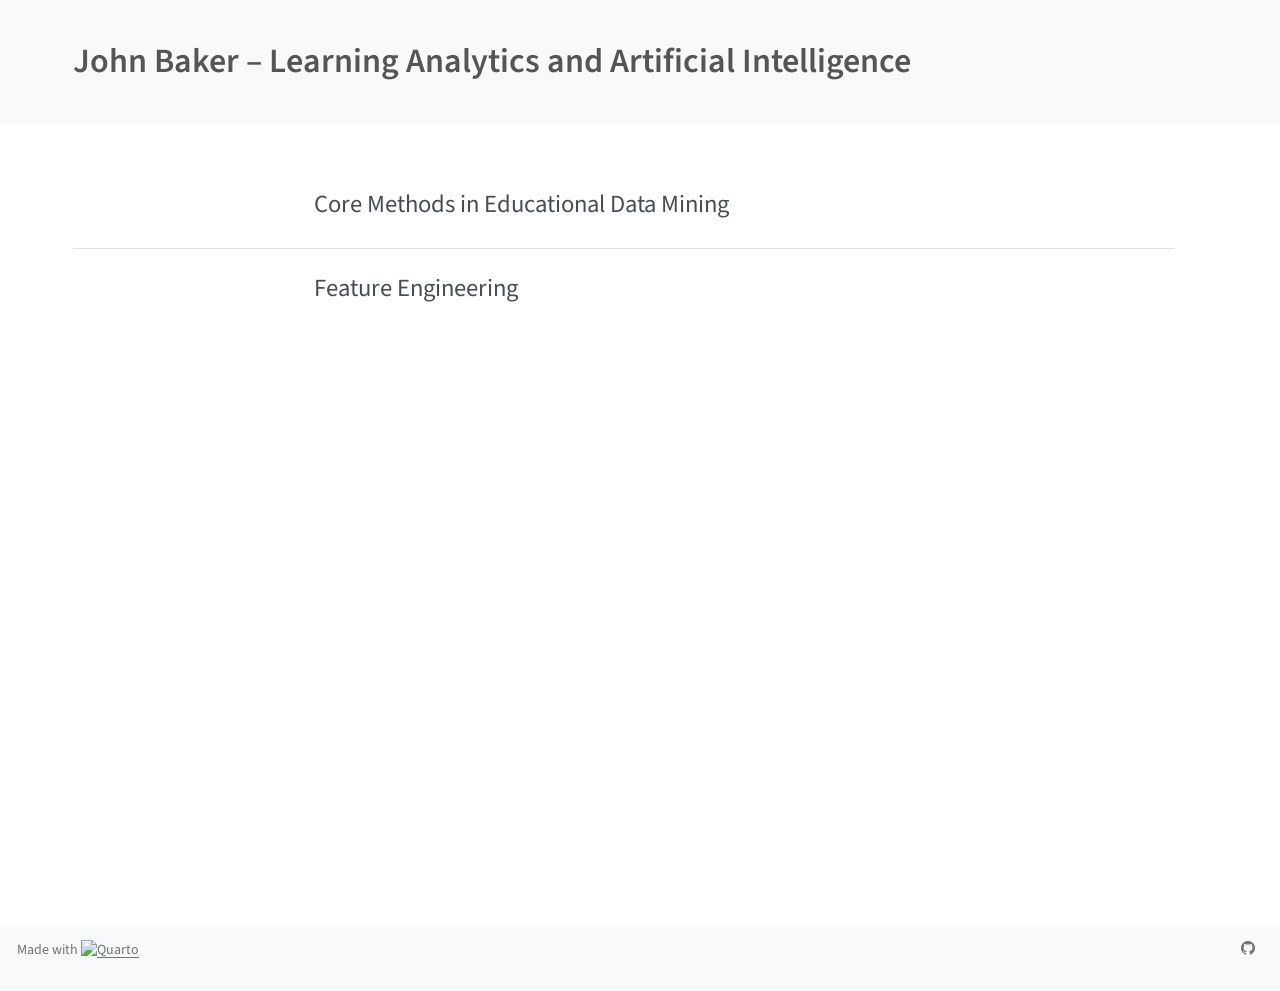
==== docs/index.html @ 0f05cfa5 "Rendered site" ====
<!DOCTYPE html>
<html xmlns="http://www.w3.org/1999/xhtml" lang="en" xml:lang="en"><head>

<meta charset="utf-8">
<meta name="generator" content="quarto-1.8.26">

<meta name="viewport" content="width=device-width, initial-scale=1.0, user-scalable=yes">


<title>John Baker – Learning Analytics and Artificial Intelligence – Penn GSE</title>
<style>
code{white-space: pre-wrap;}
span.smallcaps{font-variant: small-caps;}
div.columns{display: flex; gap: min(4vw, 1.5em);}
div.column{flex: auto; overflow-x: auto;}
div.hanging-indent{margin-left: 1.5em; text-indent: -1.5em;}
ul.task-list{list-style: none;}
ul.task-list li input[type="checkbox"] {
  width: 0.8em;
  margin: 0 0.8em 0.2em -1em; /* quarto-specific, see https://github.com/quarto-dev/quarto-cli/issues/4556 */ 
  vertical-align: middle;
}
</style>


<script src="site_libs/quarto-nav/quarto-nav.js"></script>
<script src="site_libs/clipboard/clipboard.min.js"></script>
<script src="site_libs/quarto-search/autocomplete.umd.js"></script>
<script src="site_libs/quarto-search/fuse.min.js"></script>
<script src="site_libs/quarto-search/quarto-search.js"></script>
<meta name="quarto:offset" content="./">
<link href="./simplified-shield.ico" rel="icon">
<script src="site_libs/quarto-listing/list.min.js"></script>
<script src="site_libs/quarto-listing/quarto-listing.js"></script>
<script src="site_libs/quarto-html/quarto.js" type="module"></script>
<script src="site_libs/quarto-html/tabsets/tabsets.js" type="module"></script>
<script src="site_libs/quarto-html/axe/axe-check.js" type="module"></script>
<script src="site_libs/quarto-html/popper.min.js"></script>
<script src="site_libs/quarto-html/tippy.umd.min.js"></script>
<script src="site_libs/quarto-html/anchor.min.js"></script>
<link href="site_libs/quarto-html/tippy.css" rel="stylesheet">
<link href="site_libs/quarto-html/quarto-syntax-highlighting-587c61ba64f3a5504c4d52d930310e48.css" rel="stylesheet" id="quarto-text-highlighting-styles">
<script src="site_libs/bootstrap/bootstrap.min.js"></script>
<link href="site_libs/bootstrap/bootstrap-icons.css" rel="stylesheet">
<link href="site_libs/bootstrap/bootstrap-155fcadebb6b0ed3da03ebb8aeb5cba4.min.css" rel="stylesheet" append-hash="true" id="quarto-bootstrap" data-mode="light">
<script id="quarto-search-options" type="application/json">{
  "location": "sidebar",
  "copy-button": false,
  "collapse-after": 3,
  "panel-placement": "start",
  "type": "textbox",
  "limit": 50,
  "keyboard-shortcut": [
    "f",
    "/",
    "s"
  ],
  "show-item-context": false,
  "language": {
    "search-no-results-text": "No results",
    "search-matching-documents-text": "matching documents",
    "search-copy-link-title": "Copy link to search",
    "search-hide-matches-text": "Hide additional matches",
    "search-more-match-text": "more match in this document",
    "search-more-matches-text": "more matches in this document",
    "search-clear-button-title": "Clear",
    "search-text-placeholder": "",
    "search-detached-cancel-button-title": "Cancel",
    "search-submit-button-title": "Submit",
    "search-label": "Search"
  }
}</script>
<script>

  window.document.addEventListener("DOMContentLoaded", function (_event) {
    const listingTargetEl = window.document.querySelector('#listing-listing .list');
    if (!listingTargetEl) {
      // No listing discovered, do not attach.
      return; 
    }

    const options = {
      valueNames: ['listing-title','listing-author','listing-image','listing-description',{ data: ['index'] },{ data: ['categories'] },{ data: ['listing-date-sort'] },{ data: ['listing-file-modified-sort'] }],
      
      searchColumns: ["listing-title","listing-author","listing-image","listing-description"],
    };

    window['quarto-listings'] = window['quarto-listings'] || {};
    window['quarto-listings']['listing-listing'] = new List('listing-listing', options);

    if (window['quarto-listing-loaded']) {
      window['quarto-listing-loaded']();
    }
  });

  window.addEventListener('hashchange',() => {
    if (window['quarto-listing-loaded']) {
      window['quarto-listing-loaded']();
    }
  })
  </script>

  <script src="https://cdnjs.cloudflare.com/polyfill/v3/polyfill.min.js?features=es6"></script>
  <script src="https://cdn.jsdelivr.net/npm/mathjax@3/es5/tex-chtml-full.js" type="text/javascript"></script>

<script type="text/javascript">
const typesetMath = (el) => {
  if (window.MathJax) {
    // MathJax Typeset
    window.MathJax.typeset([el]);
  } else if (window.katex) {
    // KaTeX Render
    var mathElements = el.getElementsByClassName("math");
    var macros = [];
    for (var i = 0; i < mathElements.length; i++) {
      var texText = mathElements[i].firstChild;
      if (mathElements[i].tagName == "SPAN" && texText && texText.data) {
        window.katex.render(texText.data, mathElements[i], {
          displayMode: mathElements[i].classList.contains('display'),
          throwOnError: false,
          macros: macros,
          fleqn: false
        });
      }
    }
  }
}
window.Quarto = {
  typesetMath
};
</script>

</head>

<body class="quarto-light">

<div id="quarto-search-results"></div>
<!-- content -->
<header id="title-block-header" class="quarto-title-block default page-columns page-full">
  <div class="quarto-title-banner page-columns page-full">
    <div class="quarto-title column-page">
      <h1 class="title">John Baker – Learning Analytics and Artificial Intelligence</h1>
                      </div>
  </div>
    
  
  <div class="quarto-title-meta column-page">

      
    
      
    </div>
    
  
  </header><div id="quarto-content" class="quarto-container page-columns page-rows-contents page-layout-full">
<!-- sidebar -->
<!-- margin-sidebar -->
    <div id="quarto-margin-sidebar" class="sidebar margin-sidebar zindex-bottom">
        
    </div>
<!-- main -->
<main class="content quarto-banner-title-block column-page" id="quarto-document-content">









<div class="quarto-listing quarto-listing-container-default" id="listing-listing">
<div class="list quarto-listing-default">
<div class="quarto-post image-right" data-index="0" data-listing-file-modified-sort="1727990224629" data-listing-reading-time-sort="1" data-listing-word-count-sort="1">
<div class="thumbnail"><a href="./educ_6191_001/index.html" class="no-external">

<div class="listing-item-img-placeholder card-img-top" >&nbsp;</div>

</a></div>
<div class="body">
<h3 class="no-anchor listing-title">
<a href="./educ_6191_001/index.html" class="no-external">Core Methods in Educational Data Mining</a>
</h3>
<div class="delink listing-description"><a href="./educ_6191_001/index.html" class="no-external">

<div class="list quarto-listing-default">
<div class="quarto-post image-right" data-index="0" data-listing-file-modified-sort="1727990211597" data-listing-reading-time-sort="1" data-listing-word-count-sort="1">
<div class="body">

</div>
<div class="metadata">


</div>
</div>
</div>
<div class="listing-no-matching d-none">No matching items</div>

</a></div>
</div>
<div class="metadata">
<a href="./educ_6191_001/index.html" class="no-external">
</a>
</div>
</div>
<div class="quarto-post image-right" data-index="1" data-listing-file-modified-sort="1739154062621" data-listing-reading-time-sort="1" data-listing-word-count-sort="1">
<div class="thumbnail"><a href="./educ_6190_001/index.html" class="no-external">

<div class="listing-item-img-placeholder card-img-top" >&nbsp;</div>

</a></div>
<div class="body">
<h3 class="no-anchor listing-title">
<a href="./educ_6190_001/index.html" class="no-external">Feature Engineering</a>
</h3>
<div class="delink listing-description"><a href="./educ_6190_001/index.html" class="no-external">

<div class="list quarto-listing-default">

</div>
<div class="listing-no-matching d-none">No matching items</div>

</a></div>
</div>
<div class="metadata">
<a href="./educ_6190_001/index.html" class="no-external">
</a>
</div>
</div>
</div>
<div class="listing-no-matching d-none">No matching items</div>
</div></main> <!-- /main -->
<script id="quarto-html-after-body" type="application/javascript">
  window.document.addEventListener("DOMContentLoaded", function (event) {
    const icon = "";
    const anchorJS = new window.AnchorJS();
    anchorJS.options = {
      placement: 'right',
      icon: icon
    };
    anchorJS.add('.anchored');
    const isCodeAnnotation = (el) => {
      for (const clz of el.classList) {
        if (clz.startsWith('code-annotation-')) {                     
          return true;
        }
      }
      return false;
    }
    const onCopySuccess = function(e) {
      // button target
      const button = e.trigger;
      // don't keep focus
      button.blur();
      // flash "checked"
      button.classList.add('code-copy-button-checked');
      var currentTitle = button.getAttribute("title");
      button.setAttribute("title", "Copied!");
      let tooltip;
      if (window.bootstrap) {
        button.setAttribute("data-bs-toggle", "tooltip");
        button.setAttribute("data-bs-placement", "left");
        button.setAttribute("data-bs-title", "Copied!");
        tooltip = new bootstrap.Tooltip(button, 
          { trigger: "manual", 
            customClass: "code-copy-button-tooltip",
            offset: [0, -8]});
        tooltip.show();    
      }
      setTimeout(function() {
        if (tooltip) {
          tooltip.hide();
          button.removeAttribute("data-bs-title");
          button.removeAttribute("data-bs-toggle");
          button.removeAttribute("data-bs-placement");
        }
        button.setAttribute("title", currentTitle);
        button.classList.remove('code-copy-button-checked');
      }, 1000);
      // clear code selection
      e.clearSelection();
    }
    const getTextToCopy = function(trigger) {
      const outerScaffold = trigger.parentElement.cloneNode(true);
      const codeEl = outerScaffold.querySelector('code');
      for (const childEl of codeEl.children) {
        if (isCodeAnnotation(childEl)) {
          childEl.remove();
        }
      }
      return codeEl.innerText;
    }
    const clipboard = new window.ClipboardJS('.code-copy-button:not([data-in-quarto-modal])', {
      text: getTextToCopy
    });
    clipboard.on('success', onCopySuccess);
    if (window.document.getElementById('quarto-embedded-source-code-modal')) {
      const clipboardModal = new window.ClipboardJS('.code-copy-button[data-in-quarto-modal]', {
        text: getTextToCopy,
        container: window.document.getElementById('quarto-embedded-source-code-modal')
      });
      clipboardModal.on('success', onCopySuccess);
    }
      var localhostRegex = new RegExp(/^(?:http|https):\/\/localhost\:?[0-9]*\//);
      var mailtoRegex = new RegExp(/^mailto:/);
        var filterRegex = new RegExp("https:\/\/penngse\.johnbaker\.io");
      var isInternal = (href) => {
          return filterRegex.test(href) || localhostRegex.test(href) || mailtoRegex.test(href);
      }
      // Inspect non-navigation links and adorn them if external
     var links = window.document.querySelectorAll('a[href]:not(.nav-link):not(.navbar-brand):not(.toc-action):not(.sidebar-link):not(.sidebar-item-toggle):not(.pagination-link):not(.no-external):not([aria-hidden]):not(.dropdown-item):not(.quarto-navigation-tool):not(.about-link)');
      for (var i=0; i<links.length; i++) {
        const link = links[i];
        if (!isInternal(link.href)) {
          // undo the damage that might have been done by quarto-nav.js in the case of
          // links that we want to consider external
          if (link.dataset.originalHref !== undefined) {
            link.href = link.dataset.originalHref;
          }
            // target, if specified
            link.setAttribute("target", "_blank");
            if (link.getAttribute("rel") === null) {
              link.setAttribute("rel", "noopener");
            }
        }
      }
    function tippyHover(el, contentFn, onTriggerFn, onUntriggerFn) {
      const config = {
        allowHTML: true,
        maxWidth: 500,
        delay: 100,
        arrow: false,
        appendTo: function(el) {
            return el.parentElement;
        },
        interactive: true,
        interactiveBorder: 10,
        theme: 'quarto',
        placement: 'bottom-start',
      };
      if (contentFn) {
        config.content = contentFn;
      }
      if (onTriggerFn) {
        config.onTrigger = onTriggerFn;
      }
      if (onUntriggerFn) {
        config.onUntrigger = onUntriggerFn;
      }
      window.tippy(el, config); 
    }
    const noterefs = window.document.querySelectorAll('a[role="doc-noteref"]');
    for (var i=0; i<noterefs.length; i++) {
      const ref = noterefs[i];
      tippyHover(ref, function() {
        // use id or data attribute instead here
        let href = ref.getAttribute('data-footnote-href') || ref.getAttribute('href');
        try { href = new URL(href).hash; } catch {}
        const id = href.replace(/^#\/?/, "");
        const note = window.document.getElementById(id);
        if (note) {
          return note.innerHTML;
        } else {
          return "";
        }
      });
    }
    const xrefs = window.document.querySelectorAll('a.quarto-xref');
    const processXRef = (id, note) => {
      // Strip column container classes
      const stripColumnClz = (el) => {
        el.classList.remove("page-full", "page-columns");
        if (el.children) {
          for (const child of el.children) {
            stripColumnClz(child);
          }
        }
      }
      stripColumnClz(note)
      if (id === null || id.startsWith('sec-')) {
        // Special case sections, only their first couple elements
        const container = document.createElement("div");
        if (note.children && note.children.length > 2) {
          container.appendChild(note.children[0].cloneNode(true));
          for (let i = 1; i < note.children.length; i++) {
            const child = note.children[i];
            if (child.tagName === "P" && child.innerText === "") {
              continue;
            } else {
              container.appendChild(child.cloneNode(true));
              break;
            }
          }
          if (window.Quarto?.typesetMath) {
            window.Quarto.typesetMath(container);
          }
          return container.innerHTML
        } else {
          if (window.Quarto?.typesetMath) {
            window.Quarto.typesetMath(note);
          }
          return note.innerHTML;
        }
      } else {
        // Remove any anchor links if they are present
        const anchorLink = note.querySelector('a.anchorjs-link');
        if (anchorLink) {
          anchorLink.remove();
        }
        if (window.Quarto?.typesetMath) {
          window.Quarto.typesetMath(note);
        }
        if (note.classList.contains("callout")) {
          return note.outerHTML;
        } else {
          return note.innerHTML;
        }
      }
    }
    for (var i=0; i<xrefs.length; i++) {
      const xref = xrefs[i];
      tippyHover(xref, undefined, function(instance) {
        instance.disable();
        let url = xref.getAttribute('href');
        let hash = undefined; 
        if (url.startsWith('#')) {
          hash = url;
        } else {
          try { hash = new URL(url).hash; } catch {}
        }
        if (hash) {
          const id = hash.replace(/^#\/?/, "");
          const note = window.document.getElementById(id);
          if (note !== null) {
            try {
              const html = processXRef(id, note.cloneNode(true));
              instance.setContent(html);
            } finally {
              instance.enable();
              instance.show();
            }
          } else {
            // See if we can fetch this
            fetch(url.split('#')[0])
            .then(res => res.text())
            .then(html => {
              const parser = new DOMParser();
              const htmlDoc = parser.parseFromString(html, "text/html");
              const note = htmlDoc.getElementById(id);
              if (note !== null) {
                const html = processXRef(id, note);
                instance.setContent(html);
              } 
            }).finally(() => {
              instance.enable();
              instance.show();
            });
          }
        } else {
          // See if we can fetch a full url (with no hash to target)
          // This is a special case and we should probably do some content thinning / targeting
          fetch(url)
          .then(res => res.text())
          .then(html => {
            const parser = new DOMParser();
            const htmlDoc = parser.parseFromString(html, "text/html");
            const note = htmlDoc.querySelector('main.content');
            if (note !== null) {
              // This should only happen for chapter cross references
              // (since there is no id in the URL)
              // remove the first header
              if (note.children.length > 0 && note.children[0].tagName === "HEADER") {
                note.children[0].remove();
              }
              const html = processXRef(null, note);
              instance.setContent(html);
            } 
          }).finally(() => {
            instance.enable();
            instance.show();
          });
        }
      }, function(instance) {
      });
    }
        let selectedAnnoteEl;
        const selectorForAnnotation = ( cell, annotation) => {
          let cellAttr = 'data-code-cell="' + cell + '"';
          let lineAttr = 'data-code-annotation="' +  annotation + '"';
          const selector = 'span[' + cellAttr + '][' + lineAttr + ']';
          return selector;
        }
        const selectCodeLines = (annoteEl) => {
          const doc = window.document;
          const targetCell = annoteEl.getAttribute("data-target-cell");
          const targetAnnotation = annoteEl.getAttribute("data-target-annotation");
          const annoteSpan = window.document.querySelector(selectorForAnnotation(targetCell, targetAnnotation));
          const lines = annoteSpan.getAttribute("data-code-lines").split(",");
          const lineIds = lines.map((line) => {
            return targetCell + "-" + line;
          })
          let top = null;
          let height = null;
          let parent = null;
          if (lineIds.length > 0) {
              //compute the position of the single el (top and bottom and make a div)
              const el = window.document.getElementById(lineIds[0]);
              top = el.offsetTop;
              height = el.offsetHeight;
              parent = el.parentElement.parentElement;
            if (lineIds.length > 1) {
              const lastEl = window.document.getElementById(lineIds[lineIds.length - 1]);
              const bottom = lastEl.offsetTop + lastEl.offsetHeight;
              height = bottom - top;
            }
            if (top !== null && height !== null && parent !== null) {
              // cook up a div (if necessary) and position it 
              let div = window.document.getElementById("code-annotation-line-highlight");
              if (div === null) {
                div = window.document.createElement("div");
                div.setAttribute("id", "code-annotation-line-highlight");
                div.style.position = 'absolute';
                parent.appendChild(div);
              }
              div.style.top = top - 2 + "px";
              div.style.height = height + 4 + "px";
              div.style.left = 0;
              let gutterDiv = window.document.getElementById("code-annotation-line-highlight-gutter");
              if (gutterDiv === null) {
                gutterDiv = window.document.createElement("div");
                gutterDiv.setAttribute("id", "code-annotation-line-highlight-gutter");
                gutterDiv.style.position = 'absolute';
                const codeCell = window.document.getElementById(targetCell);
                const gutter = codeCell.querySelector('.code-annotation-gutter');
                gutter.appendChild(gutterDiv);
              }
              gutterDiv.style.top = top - 2 + "px";
              gutterDiv.style.height = height + 4 + "px";
            }
            selectedAnnoteEl = annoteEl;
          }
        };
        const unselectCodeLines = () => {
          const elementsIds = ["code-annotation-line-highlight", "code-annotation-line-highlight-gutter"];
          elementsIds.forEach((elId) => {
            const div = window.document.getElementById(elId);
            if (div) {
              div.remove();
            }
          });
          selectedAnnoteEl = undefined;
        };
          // Handle positioning of the toggle
      window.addEventListener(
        "resize",
        throttle(() => {
          elRect = undefined;
          if (selectedAnnoteEl) {
            selectCodeLines(selectedAnnoteEl);
          }
        }, 10)
      );
      function throttle(fn, ms) {
      let throttle = false;
      let timer;
        return (...args) => {
          if(!throttle) { // first call gets through
              fn.apply(this, args);
              throttle = true;
          } else { // all the others get throttled
              if(timer) clearTimeout(timer); // cancel #2
              timer = setTimeout(() => {
                fn.apply(this, args);
                timer = throttle = false;
              }, ms);
          }
        };
      }
        // Attach click handler to the DT
        const annoteDls = window.document.querySelectorAll('dt[data-target-cell]');
        for (const annoteDlNode of annoteDls) {
          annoteDlNode.addEventListener('click', (event) => {
            const clickedEl = event.target;
            if (clickedEl !== selectedAnnoteEl) {
              unselectCodeLines();
              const activeEl = window.document.querySelector('dt[data-target-cell].code-annotation-active');
              if (activeEl) {
                activeEl.classList.remove('code-annotation-active');
              }
              selectCodeLines(clickedEl);
              clickedEl.classList.add('code-annotation-active');
            } else {
              // Unselect the line
              unselectCodeLines();
              clickedEl.classList.remove('code-annotation-active');
            }
          });
        }
    const findCites = (el) => {
      const parentEl = el.parentElement;
      if (parentEl) {
        const cites = parentEl.dataset.cites;
        if (cites) {
          return {
            el,
            cites: cites.split(' ')
          };
        } else {
          return findCites(el.parentElement)
        }
      } else {
        return undefined;
      }
    };
    var bibliorefs = window.document.querySelectorAll('a[role="doc-biblioref"]');
    for (var i=0; i<bibliorefs.length; i++) {
      const ref = bibliorefs[i];
      const citeInfo = findCites(ref);
      if (citeInfo) {
        tippyHover(citeInfo.el, function() {
          var popup = window.document.createElement('div');
          citeInfo.cites.forEach(function(cite) {
            var citeDiv = window.document.createElement('div');
            citeDiv.classList.add('hanging-indent');
            citeDiv.classList.add('csl-entry');
            var biblioDiv = window.document.getElementById('ref-' + cite);
            if (biblioDiv) {
              citeDiv.innerHTML = biblioDiv.innerHTML;
            }
            popup.appendChild(citeDiv);
          });
          return popup.innerHTML;
        });
      }
    }
  });
  </script>
</div> <!-- /content -->
<footer class="footer">
  <div class="nav-footer">
    <div class="nav-footer-left">
<p>Made with <a href="https://quarto.org/" target="_blank"><img src="https://quarto.org/quarto.png" class="img-fluid" width="65" alt="Quarto"></a></p>
</div>   
    <div class="nav-footer-center">
      &nbsp;
    </div>
    <div class="nav-footer-right">
      <ul class="footer-items list-unstyled">
    <li class="nav-item compact">
    <a class="nav-link" href="https://github.com/baker-jr-john/Website" target="_blank">
      <i class="bi bi-github" role="img">
</i> 
    </a>
  </li>  
</ul>
    </div>
  </div>
</footer>




</body></html>
---- docs/site_libs/quarto-html/quarto-syntax-highlighting-587c61ba64f3a5504c4d52d930310e48.css ----
/* quarto syntax highlight colors */
:root {
  --quarto-hl-ot-color: #003B4F;
  --quarto-hl-at-color: #657422;
  --quarto-hl-ss-color: #20794D;
  --quarto-hl-an-color: #5E5E5E;
  --quarto-hl-fu-color: #4758AB;
  --quarto-hl-st-color: #20794D;
  --quarto-hl-cf-color: #003B4F;
  --quarto-hl-op-color: #5E5E5E;
  --quarto-hl-er-color: #AD0000;
  --quarto-hl-bn-color: #AD0000;
  --quarto-hl-al-color: #AD0000;
  --quarto-hl-va-color: #111111;
  --quarto-hl-bu-color: inherit;
  --quarto-hl-ex-color: inherit;
  --quarto-hl-pp-color: #AD0000;
  --quarto-hl-in-color: #5E5E5E;
  --quarto-hl-vs-color: #20794D;
  --quarto-hl-wa-color: #5E5E5E;
  --quarto-hl-do-color: #5E5E5E;
  --quarto-hl-im-color: #00769E;
  --quarto-hl-ch-color: #20794D;
  --quarto-hl-dt-color: #AD0000;
  --quarto-hl-fl-color: #AD0000;
  --quarto-hl-co-color: #5E5E5E;
  --quarto-hl-cv-color: #5E5E5E;
  --quarto-hl-cn-color: #8f5902;
  --quarto-hl-sc-color: #5E5E5E;
  --quarto-hl-dv-color: #AD0000;
  --quarto-hl-kw-color: #003B4F;
}

/* other quarto variables */
:root {
  --quarto-font-monospace: SFMono-Regular, Menlo, Monaco, Consolas, "Liberation Mono", "Courier New", monospace;
}

/* syntax highlight based on Pandoc's rules */
pre > code.sourceCode > span {
  color: #003B4F;
}

code.sourceCode > span {
  color: #003B4F;
}

div.sourceCode,
div.sourceCode pre.sourceCode {
  color: #003B4F;
}

/* Normal */
code span {
  color: #003B4F;
}

/* Alert */
code span.al {
  color: #AD0000;
  font-style: inherit;
}

/* Annotation */
code span.an {
  color: #5E5E5E;
  font-style: inherit;
}

/* Attribute */
code span.at {
  color: #657422;
  font-style: inherit;
}

/* BaseN */
code span.bn {
  color: #AD0000;
  font-style: inherit;
}

/* BuiltIn */
code span.bu {
  font-style: inherit;
}

/* ControlFlow */
code span.cf {
  color: #003B4F;
  font-weight: bold;
  font-style: inherit;
}

/* Char */
code span.ch {
  color: #20794D;
  font-style: inherit;
}

/* Constant */
code span.cn {
  color: #8f5902;
  font-style: inherit;
}

/* Comment */
code span.co {
  color: #5E5E5E;
  font-style: inherit;
}

/* CommentVar */
code span.cv {
  color: #5E5E5E;
  font-style: italic;
}

/* Documentation */
code span.do {
  color: #5E5E5E;
  font-style: italic;
}

/* DataType */
code span.dt {
  color: #AD0000;
  font-style: inherit;
}

/* DecVal */
code span.dv {
  color: #AD0000;
  font-style: inherit;
}

/* Error */
code span.er {
  color: #AD0000;
  font-style: inherit;
}

/* Extension */
code span.ex {
  font-style: inherit;
}

/* Float */
code span.fl {
  color: #AD0000;
  font-style: inherit;
}

/* Function */
code span.fu {
  color: #4758AB;
  font-style: inherit;
}

/* Import */
code span.im {
  color: #00769E;
  font-style: inherit;
}

/* Information */
code span.in {
  color: #5E5E5E;
  font-style: inherit;
}

/* Keyword */
code span.kw {
  color: #003B4F;
  font-weight: bold;
  font-style: inherit;
}

/* Operator */
code span.op {
  color: #5E5E5E;
  font-style: inherit;
}

/* Other */
code span.ot {
  color: #003B4F;
  font-style: inherit;
}

/* Preprocessor */
code span.pp {
  color: #AD0000;
  font-style: inherit;
}

/* SpecialChar */
code span.sc {
  color: #5E5E5E;
  font-style: inherit;
}

/* SpecialString */
code span.ss {
  color: #20794D;
  font-style: inherit;
}

/* String */
code span.st {
  color: #20794D;
  font-style: inherit;
}

/* Variable */
code span.va {
  color: #111111;
  font-style: inherit;
}

/* VerbatimString */
code span.vs {
  color: #20794D;
  font-style: inherit;
}

/* Warning */
code span.wa {
  color: #5E5E5E;
  font-style: italic;
}

.prevent-inlining {
  content: "</";
}

/*# sourceMappingURL=2dce1cc6c82594539e1579de68416b47.css.map */
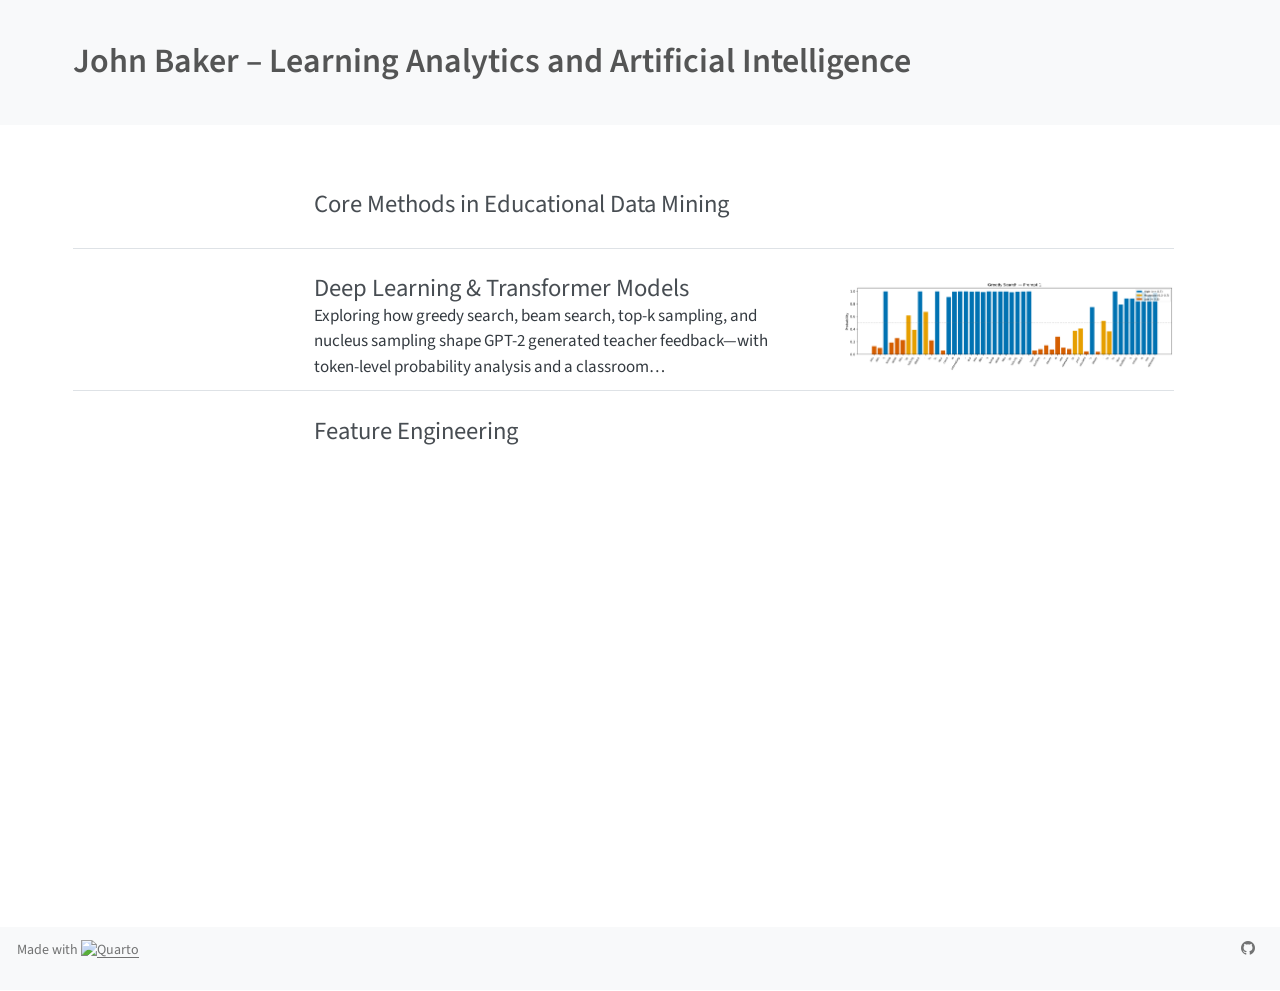
==== commit 7e4c05e8: "Rendered site" ====
--- a/docs/index.html
+++ b/docs/index.html
@@ -203,7 +203,26 @@
 </a>
 </div>
 </div>
-<div class="quarto-post image-right" data-index="1" data-listing-file-modified-sort="1739154062621" data-listing-reading-time-sort="1" data-listing-word-count-sort="1">
+<div class="quarto-post image-right" data-index="1" data-listing-file-modified-sort="1773713457846" data-listing-reading-time-sort="1" data-listing-word-count-sort="1">
+<div class="thumbnail"><a href="./educ_5919_001/index.html" class="no-external">
+
+<p class="card-img-top"><img src="educ_5919_001/decoding_strategies_lab/index_files/figure-html/cell-5-output-2.png"  class="thumbnail-image card-img"/></p>
+
+</a></div>
+<div class="body">
+<h3 class="no-anchor listing-title">
+<a href="./educ_5919_001/index.html" class="no-external">Deep Learning &amp; Transformer Models</a>
+</h3>
+<div class="delink listing-description"><a href="./educ_5919_001/index.html" class="no-external">
+Exploring how greedy search, beam search, top-k sampling, and nucleus sampling shape GPT-2 generated teacher feedback—with token-level probability analysis and a classroom…
+</a></div>
+</div>
+<div class="metadata">
+<a href="./educ_5919_001/index.html" class="no-external">
+</a>
+</div>
+</div>
+<div class="quarto-post image-right" data-index="2" data-listing-file-modified-sort="1739154062621" data-listing-reading-time-sort="1" data-listing-word-count-sort="1">
 <div class="thumbnail"><a href="./educ_6190_001/index.html" class="no-external">
 
 <div class="listing-item-img-placeholder card-img-top" >&nbsp;</div>
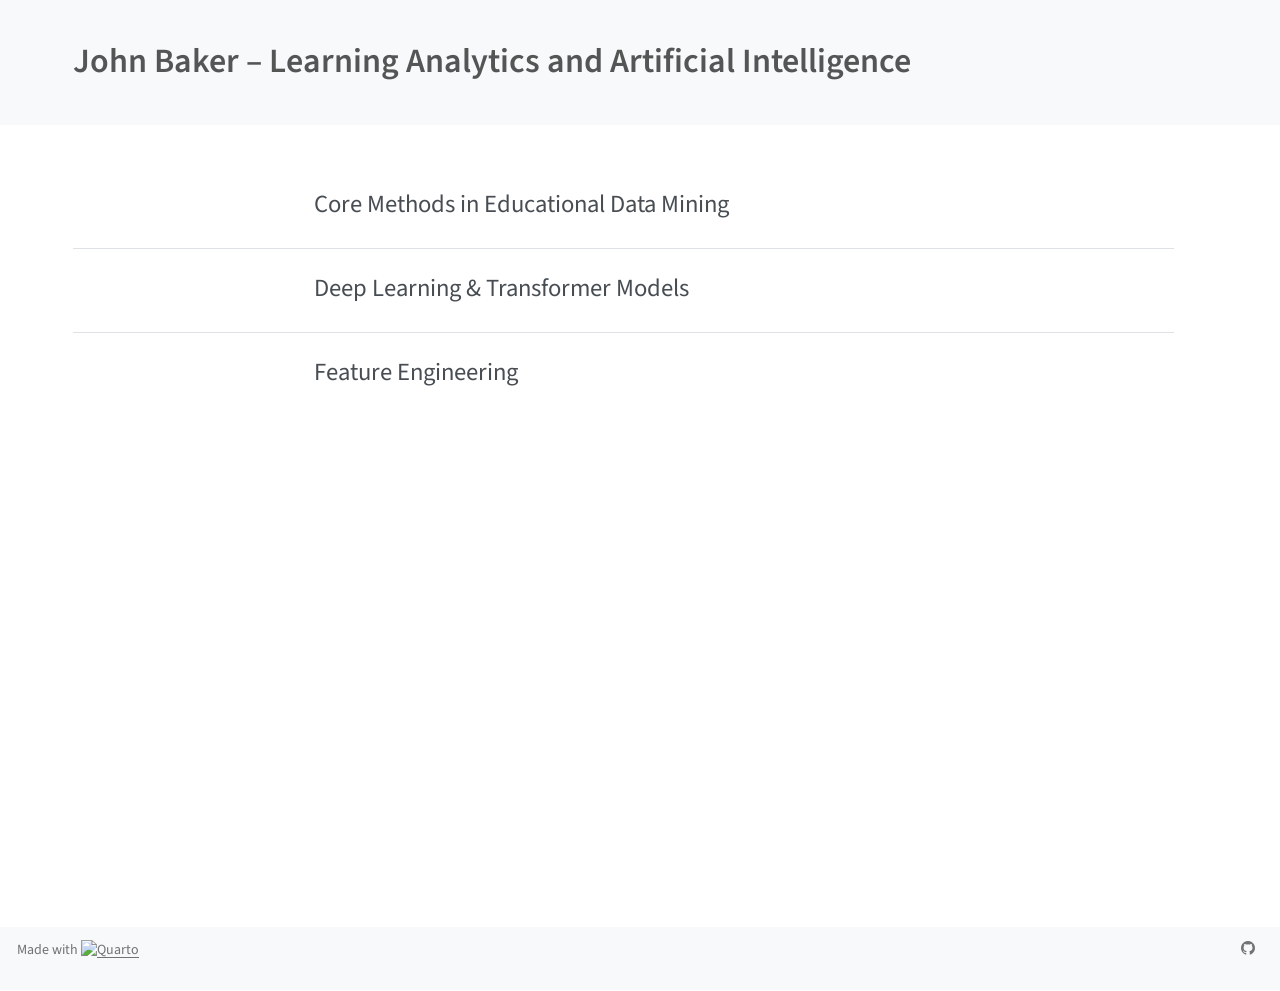
==== commit 6d75270d: "Rendered site" ====
--- a/docs/index.html
+++ b/docs/index.html
@@ -203,10 +203,10 @@
 </a>
 </div>
 </div>
-<div class="quarto-post image-right" data-index="1" data-listing-file-modified-sort="1773713457846" data-listing-reading-time-sort="1" data-listing-word-count-sort="1">
+<div class="quarto-post image-right" data-index="1" data-listing-file-modified-sort="1773715754507" data-listing-reading-time-sort="1" data-listing-word-count-sort="1">
 <div class="thumbnail"><a href="./educ_5919_001/index.html" class="no-external">
 
-<p class="card-img-top"><img src="educ_5919_001/decoding_strategies_lab/index_files/figure-html/cell-5-output-2.png"  class="thumbnail-image card-img"/></p>
+<div class="listing-item-img-placeholder card-img-top" >&nbsp;</div>
 
 </a></div>
 <div class="body">
@@ -214,7 +214,20 @@
 <a href="./educ_5919_001/index.html" class="no-external">Deep Learning &amp; Transformer Models</a>
 </h3>
 <div class="delink listing-description"><a href="./educ_5919_001/index.html" class="no-external">
-Exploring how greedy search, beam search, top-k sampling, and nucleus sampling shape GPT-2 generated teacher feedback—with token-level probability analysis and a classroom…
+
+<div class="list quarto-listing-default">
+<div class="quarto-post image-right" data-index="0" data-listing-file-modified-sort="1773713457846" data-listing-reading-time-sort="1" data-listing-word-count-sort="1">
+<div class="body">
+
+</div>
+<div class="metadata">
+
+
+</div>
+</div>
+</div>
+<div class="listing-no-matching d-none">No matching items</div>
+
 </a></div>
 </div>
 <div class="metadata">
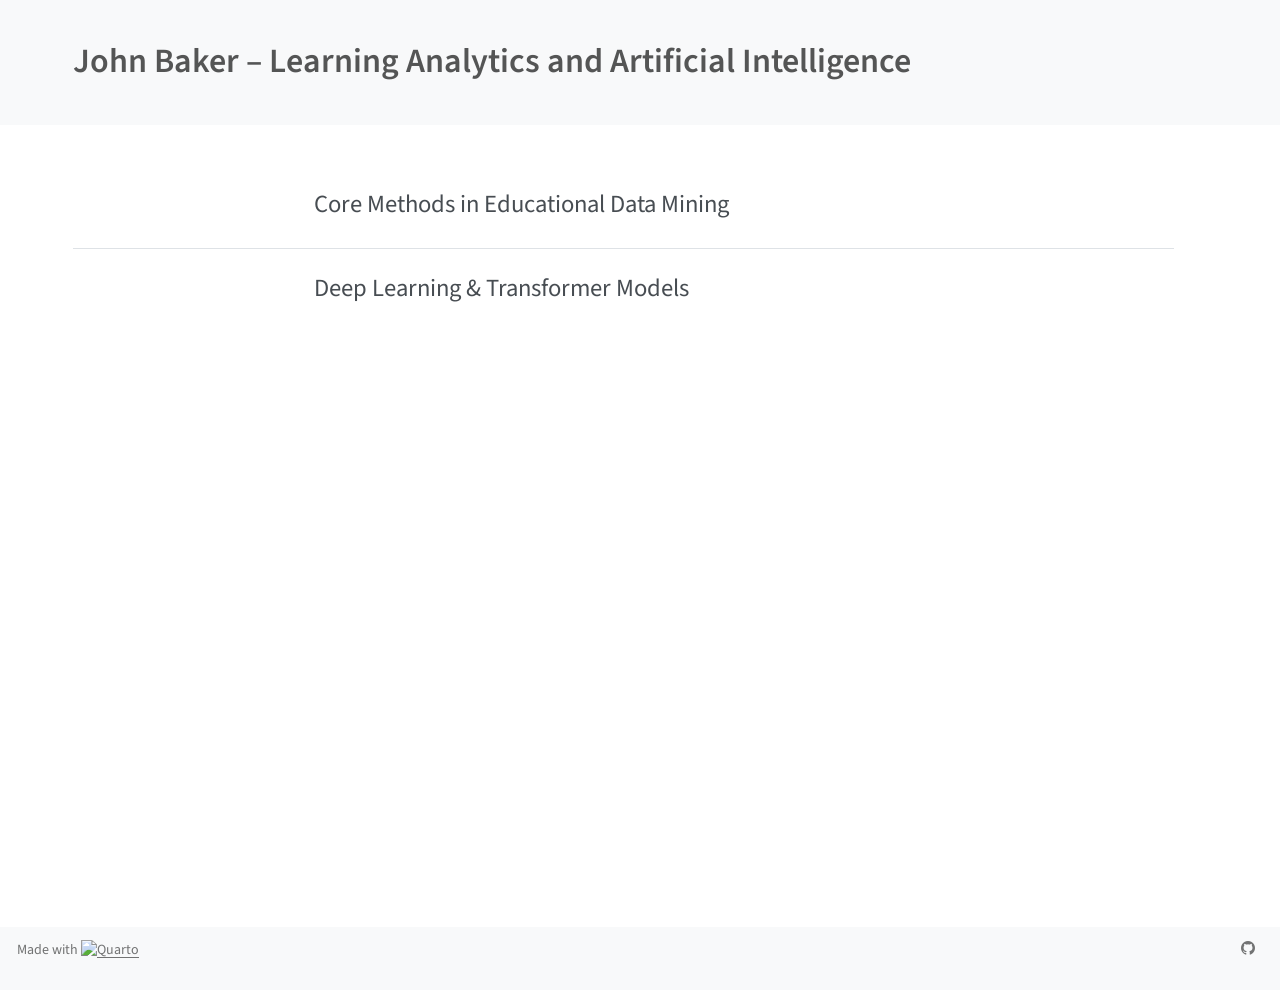
==== commit 99396b97: "Rendered website" ====
--- a/docs/index.html
+++ b/docs/index.html
@@ -216,7 +216,7 @@
 <div class="delink listing-description"><a href="./educ_5919_001/index.html" class="no-external">
 
 <div class="list quarto-listing-default">
-<div class="quarto-post image-right" data-index="0" data-listing-file-modified-sort="1773713457846" data-listing-reading-time-sort="1" data-listing-word-count-sort="1">
+<div class="quarto-post image-right" data-index="0" data-listing-file-modified-sort="1773716256054" data-listing-reading-time-sort="1" data-listing-word-count-sort="1">
 <div class="body">
 
 </div>
@@ -232,30 +232,6 @@
 </div>
 <div class="metadata">
 <a href="./educ_5919_001/index.html" class="no-external">
-</a>
-</div>
-</div>
-<div class="quarto-post image-right" data-index="2" data-listing-file-modified-sort="1739154062621" data-listing-reading-time-sort="1" data-listing-word-count-sort="1">
-<div class="thumbnail"><a href="./educ_6190_001/index.html" class="no-external">
-
-<div class="listing-item-img-placeholder card-img-top" >&nbsp;</div>
-
-</a></div>
-<div class="body">
-<h3 class="no-anchor listing-title">
-<a href="./educ_6190_001/index.html" class="no-external">Feature Engineering</a>
-</h3>
-<div class="delink listing-description"><a href="./educ_6190_001/index.html" class="no-external">
-
-<div class="list quarto-listing-default">
-
-</div>
-<div class="listing-no-matching d-none">No matching items</div>
-
-</a></div>
-</div>
-<div class="metadata">
-<a href="./educ_6190_001/index.html" class="no-external">
 </a>
 </div>
 </div>
